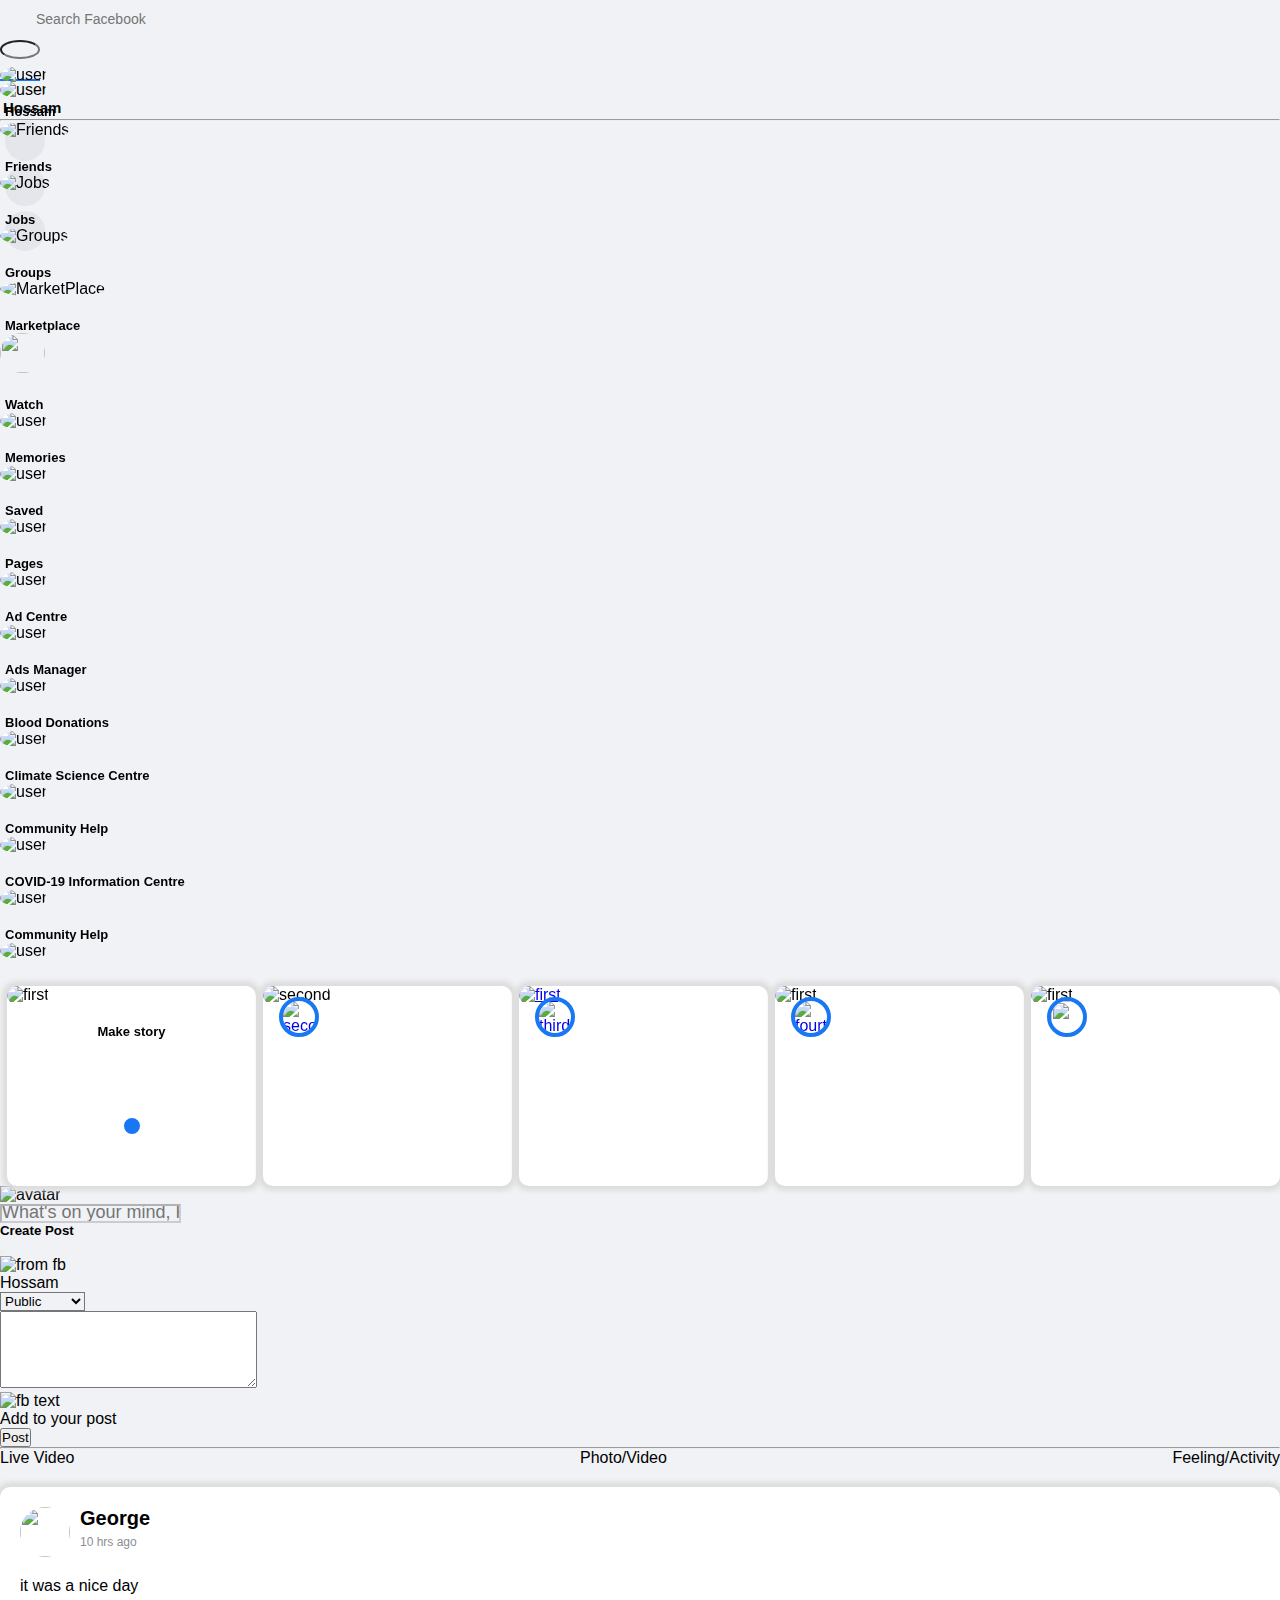
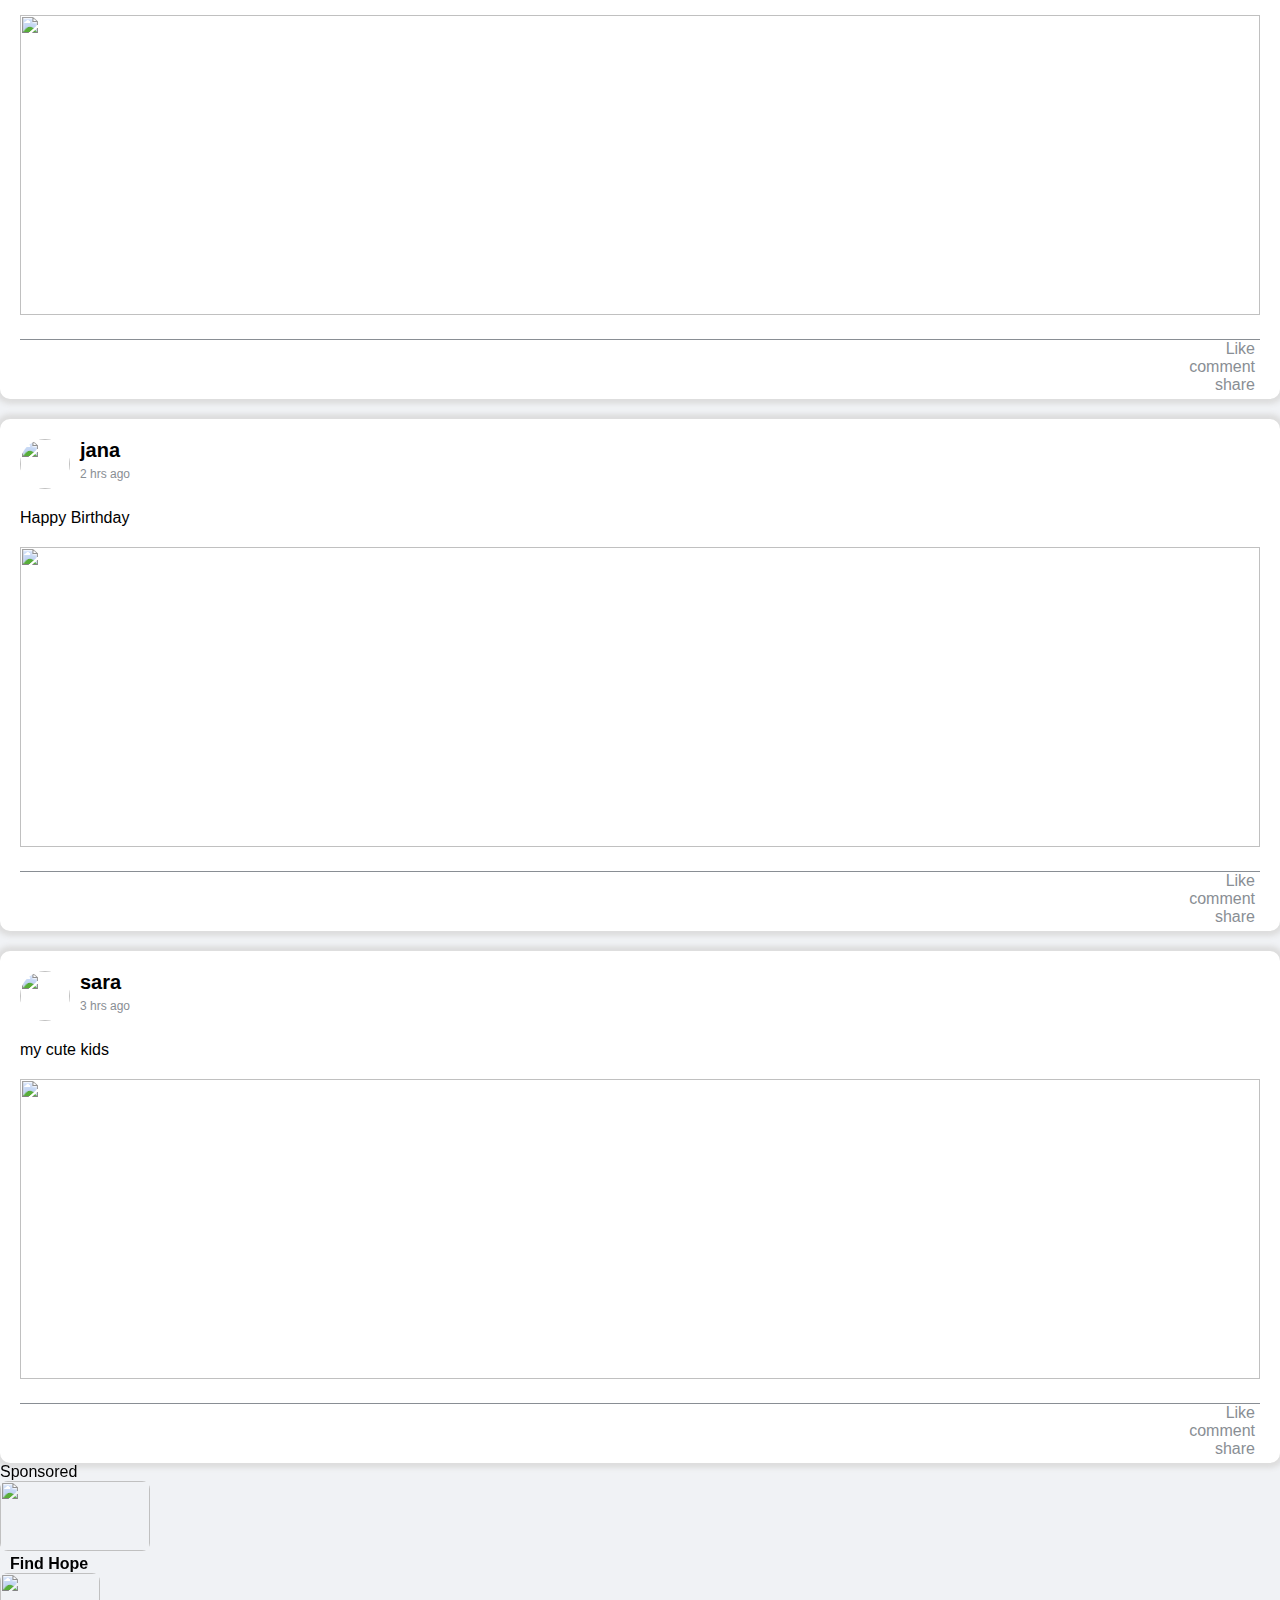
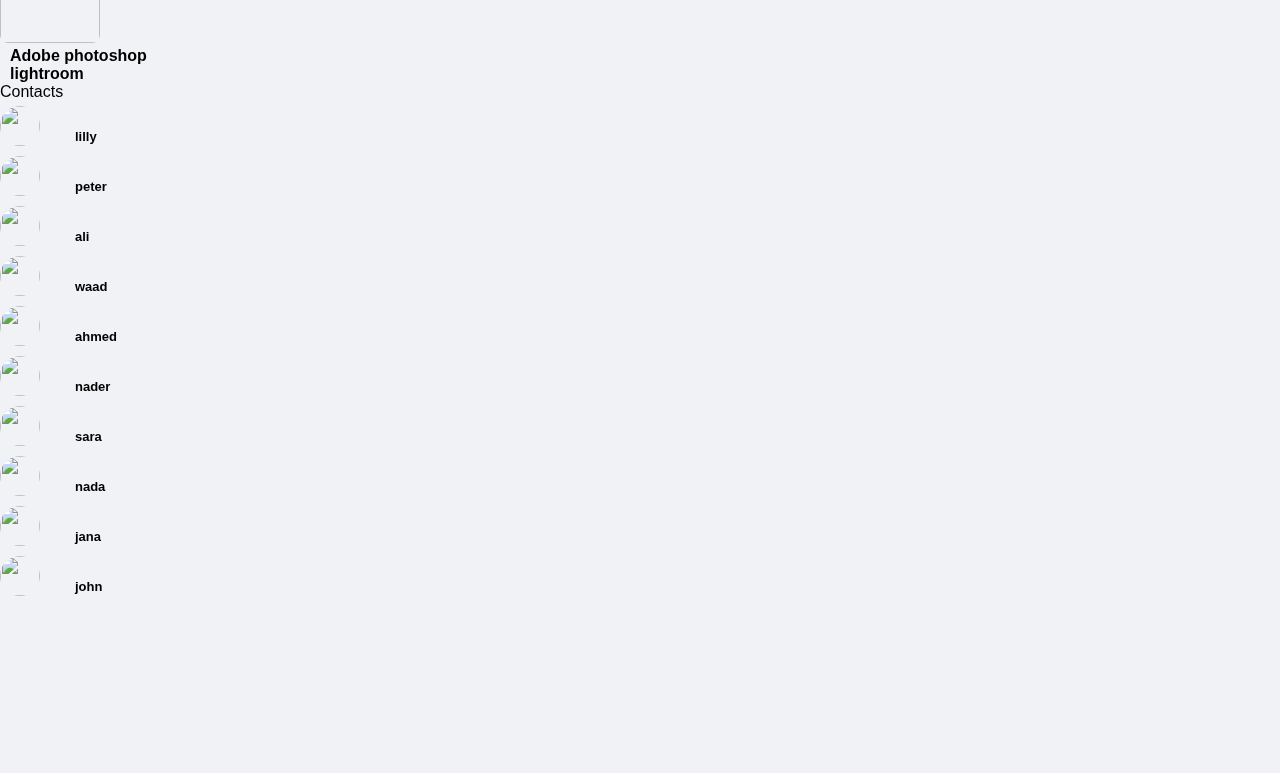
==== facebook.html @ 4c2fb55d "Add files via upload" ====
<!DOCTYPE html>
<html lang="en">
<head>
    <meta charset="UTF-8">
    <meta name="description" content = "This is Copy Of Facebook"/>
    <meta name="author" content="Hossam-Adel">
    <meta http-equiv="X-UA-Compatible" content="IE=edge">
    <meta name="viewport" content="width=device-width, initial-scale=1.0">
    <!-- Bootstrap Link -->
    <link href="https://cdn.jsdelivr.net/npm/bootstrap@5.1.3/dist/css/bootstrap.min.css" 
        rel="stylesheet" 
        integrity="sha384-1BmE4kWBq78iYhFldvKuhfTAU6auU8tT94WrHftjDbrCEXSU1oBoqyl2QvZ6jIW3" 
        crossorigin="anonymous">
        <!-- Animate Css Link -->
        <link
        rel="stylesheet"
        href="https://cdnjs.cloudflare.com/ajax/libs/animate.css/4.1.1/animate.min.css"/>
    <!-- Font Awesome Link -->
    <link rel="stylesheet" 
        href="https://cdnjs.cloudflare.com/ajax/libs/font-awesome/6.4.0/css/all.min.css" 
        integrity="sha512-iecdLmaskl7CVkqkXNQ/ZH/XLlvWZOJyj7Yy7tcenmpD1ypASozpmT/E0iPtmFIB46ZmdtAc9eNBvH0H/ZpiBw==" 
        crossorigin="anonymous" 
        referrerpolicy="no-referrer" />
    <!-- Link Css -->
    <link rel="stylesheet" href="style.css">
    <!-- Tittle With Icon -->
    <link rel="shortcut icon" href="images/facebook.png">
    <title>Facebook</title>
</head>
<body class="bg-gray">
    <!-- Navbar -->
    <nav class="d-flex justify-content-between align-items-center bg-white shadow sticky-top">
        <div class="container-fluid">
            <div class="row justify-content-between align-items-center">
                <!-- Nav Left -->
                <div class="col d-flex justify-content-start align-items-center nav-left">
                    <!-- Logo -->
                    <a href="./facebook.html">
                        <i style="font-size: 42px;" class="fab fa-facebook text-primary"></i>
                    </a>
                    <!-- Search For Desktop -->
                    <div class="search input-group ms-2 d-none d-lg-block position-relative">
                        <i class="fas fa-search text-muted position-absolute"></i>
                        <input class="bg-gray rounded-pill border-0 my-2" type="text" placeholder="Search Facebook">
                    </div>
                    <!-- Search For Mobile -->
                    <div class="search_m input-group ms-3 d-block d-lg-none position-relative">
                        <i style="left: 13px; top: 11px; cursor: pointer;" class="fas fa-search text-muted position-absolute"></i>
                        <input style="width: 40px; border-radius: 50%;" class="bg-gray rounded-pill border-0 px-4 py-2 pointer-event" type="text">
                    </div>
                </div>
                <!-- Nav Middle -->
                <div class="col d-none d-md-flex  nav-middle">
                    <a href="#" class="active">
                        <i class="fa fa-home text-primary "></i>
                    </a>
                    <a href="#" class="">
                        <i class="fas fa-tv"></i>
                    </a>
                    <a href="#" class="">
                        <i class="fas fa-store"></i>
                    </a>
                    <a href="#" class="">
                        <i class="fa fa-users"></i>
                    </a>
                    <a href="" class="">
                        <i class="fas fa-puzzle-piece"></i>
                    </a>
                </div>
                <!-- Nav Right -->
                <div class="col d-flex justify-content-end nav-right">
                    <div class="profile d-flex align-items-center">
                        <img src="images\Profile Photo.jpeg" class="Profile_img" alt="user">
                        <p class="fs-6 fw-bold my-5 mx-2 ">Hossam</p>
                    </div>
                    <div class="d-flex align-items-center">
                        <a href="#" class="text-dark text-center bg-gray rounded-circle">
                            <i class="fab fa-facebook-messenger fs-3 "></i>
                        </a>
                        <a href="#" class="text-dark text-center bg-gray rounded-circle">
                            <i class="fa fa-bell fs-3 "></i>
                        </a>
                        <a href="#" class="text-dark text-center bg-gray rounded-circle">
                            <i class="fas fa-caret-down fs-3 "></i>
                        </a>
                    </div>
                </div>
            </div>
        </div>
    </nav>
    <!-- End Navbar -->

    <!-- Section -->
    <section style="width: 100%;" class="fb_Content">
        <div class="container-fluid">
            <div class="row justify-content-between">
                <div class="col-lg-3 col-md-3 mt-2 d-none d-md-block justify-content-start side-left">
                    <ul class="mt-1">
                        <li>
                            <div class="profile d-flex align-items-center my-2">
                                <img style="width: 50px; height: 50px; border-radius: 50%;" src="images\Profile Photo.jpeg" class="Profile_img" alt="user">
                                <p class="fs-6 fw-bold my-2 mx-2 d-none d-md-block">Hossam</p>
                            </div>
                        </li>
                        <hr class="ms-0">
                        <li>
                            <div class="profile d-flex align-items-center mt-1">
                            <img src="images/-XF4FQcre_i.png" alt="Friends">
                            <p class="d-none d-md-block">Friends</p>
                            </div>
                        </li>
                        <li>
                            <div class="profile d-flex align-items-center mt-1">
                            <img src="images/EWFR9xI64Mg.png" alt="Jobs">
                            <p class="d-none d-md-block">Jobs</p>
                        </div>
                        </li>
                        <li>
                            <div class="profile d-flex align-items-center mt-1">
                            <img src="images/mk4dH3FK0jT.png" alt="Groups">
                            <p class="d-none d-md-block">Groups</p>
                        </div>
                        </li>
                        <li>
                            <div class="profile d-flex align-items-center mt-1">
                            <img src="images/9BDqQflVfXI.png" alt="MarketPlace">
                            <p class="d-none d-md-block">Marketplace</p>
                        </div>
                        </li>
                        <li>
                            <div class="profile d-flex align-items-center mt-1">
                            <img src="images/A1HlI2LVo58.png" alt="">
                            <p class="d-none d-md-block">Watch</p>
                            </div>
                        </li>
                        <li>
                            <div class="profile d-flex align-items-center mt-1">
                            <img src="images/AYj2837MmgX.png" alt="user">
                            <p class="d-none d-md-block">Memories</p>
                            </div>
                        </li>
                        <li>
                            <div class="profile d-flex align-items-center mt-1">
                            <img src="images/2uPlV4oORjU.png" alt="user">
                            <p class="d-none d-md-block">Saved</p>
                            </div>
                        </li>
                        <li>
                            <div class="profile d-flex align-items-center mt-1">
                            <img src="images/i7hepQ2OeZg.png" alt="user">
                            <p class="d-none d-md-block">Pages</p>
                            </div>
                        </li>
                        <li>
                            <div class="profile d-flex align-items-center mt-1">
                            <img src="images/_JPdPzLmp9j.png" alt="user">
                            <p class="d-none d-md-block">Ad Centre</p>
                            </div>
                        </li>
                        <li>
                            <div class="profile d-flex align-items-center mt-1">
                            <img src="images/qR88GIDM38e.png" alt="user">
                            <p class="d-none d-md-block">Ads Manager</p>
                            </div>
                        </li>
                        <li>
                            <div class="profile d-flex align-items-center mt-1">
                            <img src="images/K4SvMBrrneO.png" alt="user">
                            <p class="d-none d-md-block">Blood Donations</p>
                            </div>
                        </li>
                        <li>
                            <div class="profile d-flex align-items-center mt-1">
                            <img src="images/tKwWVioirmj.png" alt="user">
                            <p class="d-none d-md-block">Climate Science Centre</p>
                            </div>
                        </li>
                        <li>
                            <div class="profile d-flex align-items-center mt-1">
                            <img src="images/WreZVYrGEZH.png" alt="user">
                            <p class="d-none d-md-block">Community Help</p>
                            </div>
                        </li>
                        <li>
                            <div class="profile d-flex align-items-center mt-1">
                            <img src="images/tInzwsw2pVX.png" alt="user">
                            <p class="d-none d-md-block">COVID-19 Information Centre</p>
                            </div>
                        </li>
                        <li>
                            <div class="profile d-flex align-items-center mt-1">
                            <img src="images/WreZVYrGEZH.png" alt="user">
                            <p class="d-none d-md-block">Community Help</p>
                            </div>
                        </li>
                        <li>
                            <div class="profile d-flex align-items-center mt-1">
                            <img src="images/c.png" alt="user">
                            <p class="d-none d-md-block">Emotional Health</p>
                            </div>
                        </li>
                        <li>
                            <div class="profile d-flex align-items-center mt-1">
                            <img src="images/9-o1e6LN_TX.png" alt="user">
                            <p class="d-none d-md-block">Events</p>
                            </div>
                        </li>
                        <li>
                            <div class="profile d-flex align-items-center mt-1">
                            <img src="images/xH4w-lk44we.png" alt="user">
                            <p class="d-none d-md-block">Facebook Pay</p>
                            </div>
                        </li>
                    </ul>
                </div>

                <div class="col-lg-6 col-md-9 px-3 px-lg-5 middle">
                    <div class="story">
                            <div class="firstleft">
                                <img class="firstimg" src="images\Profile Photo.jpeg" alt="first">
                                <a href="#"><i class="fa-solid fa-plus icons"></i></a>
                                <p>Make story</p>
                            </div>
                            <div class="firstleft second2">
                                <a href="#"><img class="small" src="images/storypic.jpg" alt="second"></a>
                                <img class="firstimg second" src="images/story1.jpg" alt="second">
                                <p>Abdo Ahmed</p>
                            </div>
                            <div class="firstleft second2">
                                <a href="#"><img class="small" src="images/pexels-photo-8120091.jpeg" alt="third"> </a>
                                <a href="#"><img class="firstimg second" src="images/pexels-photo-4939461.jpeg" alt="first"> </a>
                                <p>Islam Ayman</p>
                            </div>
                            <div class="firstleft second2">
                                <a href="#"><img class="small" src="images/tInzwsw2pVX.png" alt="fourth"> </a>
                                <img class="firstimg second" src="images/pexels-photo-8120091.jpeg" alt="first">
                                <p>Abdulrahman</p>
                            </div>
                            <div class="firstleft second2">
                                <a href="#"><img class="small" src="images/pexels-photo.jpg" alt=""> </a>
                                <img class="firstimg second" src="images/pexels-photo-4691417.jpeg" alt="first">
                                <p>Beatiful Flower</p>
                            </div>
                    </div>
                    <!-- Story End  -->
                    <!-- Post -->
                    <div class="post">
                    <!-- Write A post -->
                    <div class="mind">
                        <div class="bg-white p-3 mt-3 border shadow">
                            <!-- avatar -->
                            <div class="d-flex" type="button">
                                <div class="p-1">
                                <img
                                    src="images\Profile Photo.jpeg" alt="avatar" class="rounded-circle me-2" style="width: 38px; height: 38px; object-fit: cover"
                                />
                                </div>
                                <input type="text" class="form-control rounded-pill border-0 bg-gray pointer" disabled placeholder="What's on your mind, Hossam?" data-bs-toggle="modal" data-bs-target="#createModal"/>
                            </div>
                            <!-- create modal -->
                            <div class="modal fade mt-3" id="createModal" tabindex="-1" aria-labelledby="createModalLabel" aria-hidden="true" data-bs-backdrop="false">
                                <div class="modal-dialog modal-dialog-centered">
                                <div class="modal-content">
                                    <!-- head -->
                                    <div class="modal-header align-items-center ">
                                    <h5 class="text-dark text-center w-100 m-0" id="exampleModalLabel">
                                        Create Post
                                    </h5>
                                    <button type="button" class="btn-close" data-bs-dismiss="modal" aria-label="Close"></button>
                                    </div>
                                    <!-- body -->
                                    <div class="modal-body">
                                    <div class="my-1 p-1">
                                        <div class="d-flex flex-column">
                                        <!-- name -->
                                        <div class="d-flex align-items-center">
                                            <div class="p-2">
                                            <img
                                                src="images\Profile Photo.jpeg"
                                                alt="from fb" class="rounded-circle" style="width: 38px;height: 38px;object-fit: cover;"
                                            />
                                            </div>
                                            <div>
                                            <p class="m-0 fw-bold">Hossam</p>
                                            <select class="form-select border-0 bg-gray w-75 fs-7" aria-label="Default select example">
                                                <option selected value="1">Public</option>
                                                <option value="2">Pin To Top</option>
                                                <option value="3">Hide</option>
                                            </select>
                                            </div>
                                        </div>
                                        <!-- text -->
                                        <div class="mt-3">
                                            <textarea cols="30" rows="5" class="form-control border-0"></textarea>
                                        </div>
                                        <!-- emoji  -->
                                        <div class="d-flex justify-content-between align-items-center mt-2">
                                            <img src="https://www.facebook.com/images/composer/SATP_Aa_square-2x.png" class="pointer" alt="fb text" style="width: 30px;height: 30px;object-fit: cover; " />
                                            <i class="far fa-laugh-wink fs-5 text-muted pointer" ></i>
                                        </div>
                                        <!-- options -->
                                        <div class=" d-flex justify-content-between border border-1 border-light rounded p-3 mt-3 ">
                                            <p class="m-0">Add to your post</p>
                                            <div>
                                            <i class=" fas fa-images fs-5 text-success pointer mx-1 " ></i>
                                            <i class=" fas fa-user-check fs-5 text-primary pointer mx-1 " ></i>
                                            <i class=" far fa-smile fs-5 text-warning pointer mx-1 " ></i>
                                            <i class=" fas fa-map-marker-alt fs-5 text-info pointer mx-1 " ></i>
                                            <i class=" fas fa-microphone fs-5 text-danger pointer mx-1 " ></i>
                                            <i class=" fas fa-ellipsis-h fs-5 text-muted pointer mx-1 " ></i>
                                            </div>
                                        </div>
                                        </div>
                                    </div>
                                    <!-- end -->
                                    </div>
                                    <!-- footer -->
                                    <div class="modal-footer">
                                    <button type="button" class="btn btn-primary w-100">Post</button>
                                    </div>
                                </div>
                                </div>
                            </div>
                            <hr />
                            <!-- actions -->
                            <div class="mt-3 actions">
                                <!-- a 1 -->
                                <div class="rounded d-flex align-items-center " type="button">
                                <i class="fas fa-video me-2 text-danger"></i>
                                <p class="m-0 text-muted">Live Video</p>
                                </div>
                                <!-- a 2 -->
                                <div class="rounded d-flex align-items-center "type="button">
                                <i class="fas fa-photo-video me-2 text-success"></i>
                                <p class="m-0 text-muted">Photo/Video</p>
                                </div>
                                <!-- a 3 -->
                                <div class="rounded d-flex align-items-center "type="button">
                                <i class="fas fa-smile me-2 text-warning"></i>
                                <p class="m-0 text-muted">Feeling/Activity</p>
                                </div>
                            </div>
                            </div>
                    </div>
                    <!-- Post in Timeline -->
                    <div class="feeds">
                        <div class="Fpost">
                            <div class="postDetails">
                                <div class="postDetail">
                                    <img src="images/pexels-photo-846741.jpeg" alt="">
                                    <div>
                                        <h3>George</h3>
                                        <p>10 hrs ago</p>
                                    </div>
                                </div>
                                <i class="fas fa-ellipsis-h"></i>
                            </div>
                            <div class="thepost">
                                <p>it was a nice day</p>
                                <img width="100px" src="images/pexels-yaroslava-borz-10013081.jpg" alt="">
                            </div>
                            <div class="reacts d-flex justify-content-between align-items-center px-2 pt-3">
                                <div>
                                    <i class="far fa-thumbs-up"></i>
                                    <p>Like</p>
                                </div>
                                <div>
                                    <i class="far fa-comment"></i>
                                    <p>comment</p>
                                </div>
                                <div>
                                    <i class="fas fa-share"></i>
            
            
                                    <p>share</p>
                                </div>
            
                            </div>
            
            
                        </div>
                        <div class="Fpost">
                            <div class="postDetails">
                                <div class="postDetail">
                                    <img src="images/pexels-photo-1024311.jpeg" alt="">
                                    <div>
                                        <h3>jana </h3>
                                        <p>2 hrs ago</p>
                                    </div>
                                </div>
                                <i class="fas fa-ellipsis-h"></i>
                            </div>
                            <div class="thepost">
                                <p>Happy Birthday</p>
                                <img width="100px" src="images/pexels-photo-8910400.jpeg" alt="">
                            </div>
                            <div class="reacts reacts d-flex justify-content-between align-items-center px-2 pt-3">
                                <div>
                                    <i class="far fa-thumbs-up"></i>
                                    <p>Like</p>
                                </div>
                                <div>
                                    <i class="far fa-comment"></i>
                                    <p>comment</p>
                                </div>
                                <div>
                                    <i class="fas fa-share"></i>
                                    <p>share</p>
                                </div>
                            </div>
                        </div>
                        <div class="Fpost">
                            <div class="postDetails">
                                <div class="postDetail">
                                    <img src="images/pexels-photo-774909.jpeg" alt="">
                                    <div>
                                        <h3>sara </h3>
                                        <p>3 hrs ago</p>
                                    </div>
                                </div>
                                <i class="fas fa-ellipsis-h"></i>
                            </div>
                            <div class="thepost">
                                <p>my cute kids</p>
                                <img width="100px" src="images/child-childrens-baby-children-s.jpg" alt="">
                            </div>
                            <div class="reacts reacts d-flex justify-content-between align-items-center px-2 pt-3">
                                <div>
                                    <i class="far fa-thumbs-up"></i>
                                    <p>Like</p>
                                </div>
                                <div>
                                    <i class="far fa-comment"></i>
                                    <p>comment</p>
                                </div>
                                <div>
                                    <i class="fas fa-share"></i>
                                    <p>share</p>
                                </div>
                            </div>
            
            
                        </div>
                    </div>
                    <!-- End Posts -->
                    </div>
                </div>

                <div class="col-lg-3 col-md-0 mt-2 d-none d-lg-flex flex-column  align-items-start right-side">
                    <div class="sponsored">
                        <p  class="fs-4 text-muted">Sponsored</p>
                        <div class="d-flex justify-content-around align-items-center my-3">
                            <img style="width: 150px;" src="images/251050403_6248445298689_4362938409879778268_n.jpg" alt="">
                            <h3>Find Hope</h3>
                        </div>
                        <div class="d-flex justify-content-around align-items-center my-3">
                            <img style="width: 100px;" src="images/236592212_23848122439070201_4651578862776998849_n.jpg" alt="">
                            <h3>Adobe photoshop <br>lightroom</h3>
                        </div>
                    </div>
                    <div class="contacts ">
                        <div class="contact_icons d-flex justify-content-between">
                            <p class="fs-6 text-muted me-5">Contacts</p>
                            <div class="">
                                <i class="fas fa-video mx-1 text-muted"></i>
                                <i class="fas fa-search mx-1 text-muted"></i>
                                <i class="fas fa-ellipsis-h mx-1 text-muted"></i>
                            </div>
                        </div>
                        <div class="chat_list">
                            <ul class="d-flex flex-column align-items-start mt-1">
                                <li>
                                    <img src="images/pexels-photo-4939461.jpeg" alt="">
                                    <p>lilly </p>
                                </li>
                                <li>
                                    <img src="images/pexels-photo-1043474.jpeg" alt="">
                                    <p>peter</p>
                                </li>
                                <li>
                                    <img src="images/pexels-photo-156934.jpeg" alt="">
                                    <p>ali</p>
                                </li>
                                <li>
                                    <img src="images/pexels-photo-4691417.jpeg" alt="">
                                    <p>waad</p>
                                </li>
                                <li>
                                    <img src="images/pexels-photo.jpg" alt="">
                                    <p>ahmed</p>
                                </li>
                                <li>
                                    <img src="images/pexels-photo-1300402.jpeg" alt="">
                                    <p>nader</p>
                                </li>
                                <li>
                                    <img src="images/pexels-photo-774909.jpeg" alt="">
                                    <p>sara</p>
                                </li>
                                <li>
                                    <img src="images/pexels-photo-1239291.jpeg" alt="">
                                    <p>nada</p>
                                </li>
                                <li>
                                    <img src="images/pexels-photo-1024311.jpeg" alt="">
                                    <p>jana</p>
                                </li>
                                <li>
                                    <img src="images/pexels-photo-1681010.jpeg" alt="">
                                    <p>john</p>
                                </li>
                            </ul>
                        </div>

                    </div>
                </div>
            </div>
        </div>
    </section>




    

<!-- Bootstrap Links JS -->
    <script src="https://cdn.jsdelivr.net/npm/@popperjs/core@2.10.2/dist/umd/popper.min.js" integrity="sha384-7+zCNj/IqJ95wo16oMtfsKbZ9ccEh31eOz1HGyDuCQ6wgnyJNSYdrPa03rtR1zdB" crossorigin="anonymous"></script>
    <script src="https://cdn.jsdelivr.net/npm/bootstrap@5.1.3/dist/js/bootstrap.min.js" integrity="sha384-QJHtvGhmr9XOIpI6YVutG+2QOK9T+ZnN4kzFN1RtK3zEFEIsxhlmWl5/YESvpZ13" crossorigin="anonymous"></script>
    <!-- Main JS Link -->
    <script src="main.js"></script>
</body>
</html>
---- style.css ----
*{
    margin: 0;
    padding: 0;
    font-family: sans-serif;
    box-sizing: border-box;
    transform: matrix();
    transition: all 0.2s ease-in;
}
/* Form Page */
section{
    width: 100%;
    margin: 10px auto;
}
.bg-gray{
    background-color: #F0F2F5;
}
.fs-0{
    font-size: 60px;
}
.fs-8{
    font-size: 24px;
    font-weight: 500;
}
.fs-6 p{
    font-size: 12px;
}
a.forget:hover{
    cursor: pointer;
    text-decoration: underline;
}
input::placeholder{
    font-size: 18px;
}
.signupbutton{
    font-size: 18px;
    font-weight: 600;
    background: #36A420;
}
#registerModal{
    transform: scale();
    transition: all 0.2s ease-in-out;
}
.formdata input{
    background-color: #F5F6F7; 
}

@media screen and (min-width: 992px){
    footer{
        position:relative;
        bottom: 0;
        width: 100%;
    }
}
/* Facebook Page */
nav {
    height:56px;
    z-index: 5;
}
nav .search input{
    border: none;
    padding:7px 18px 9px 36px;
    color: #606770;
    font-size: 14px;
    height: 40px;
}
nav .search input:focus{
    outline: none;
}
nav .search input::placeholder{
    font-size: 14px;
}
nav .search i{
    z-index: 1;
    top: 34%;
    left: 3%;
}
nav .nav-middle {
    display: flex;
    align-items: flex-end;
}
.nav-middle a {
    text-decoration: none;
    color: #65676b;
    font-size: 25px;
    padding:10px 20px;
    border-radius: 8px;
}
.nav-middle a:hover{
    color: #1877F2;
    background-color: rgba(0, 0, 0,0.05);
}
nav .nav-middle .active{
    border-radius: 0px;
    border-bottom: 2px solid #1877f2;
}
nav .nav-middle .active:hover {
    background-color: white;
}

.profile img{
    width: 45px;
    height: 40px;
    border-radius: 50%;
}
.nav-right .profile p{
    color:#050505 ; 
    font-size: 15px;
    font-weight: 600;
    margin-left: 3px;
}

.nav-right a{
    color: #050505;
    background-color: #e4e6eb;
    text-decoration: none;
    font-size: 18px;
    margin: 5px;
    display: flex;
    justify-content: center;
    align-items: center;
    width: 40px;
    height: 40px;
    border-radius: 50%;
}
.nav-right a:hover{
    background-color: #cacaca;
}

@media (max-width:480px) {
.nav-right img{
    width: 35px;
    height: 35px;
    margin-right: 5px;
}
.nav-right p{
display: none;
}
.nav-right a{
    margin: 4px;
    width: 30px;
    height: 30px;
    border-radius: 50%;
}
}

@media screen and (min-width:768px) and (max-width:992px) {
.nav-middle a {
    text-decoration: none;
    color: #65676b;
    font-size: 25px;
    padding:10px 18px;
    border-radius: 8px;
}
.nav-right img{
    width: 40px;
    height: 40px;
    margin-right: 0;
}
.nav-right p{
margin: 0;
}
.nav-right a{
    margin: 3px;
    padding: 20px;
    width: 30px;
    height: 30px;
    border-radius: 50%;
}
}
/* End Navbar */

/* Section + Sides */
.side-left{
    position: sticky;
    top: 56px;
    height: 100vh;
    overflow: hidden;
}
.side-left:hover {
    overflow-y: scroll;
    scroll-behavior: smooth;
}
::-webkit-scrollbar{
    background: #ebe9e5 !important;
    width: 10px;
}
::-webkit-scrollbar-thumb{
    background: #bcc0c4 !important;
    width: 5px;
    border-radius:5%;
}
section  ul li{
    list-style-type: none;
}
section ul li img{
    width: 40px;
    height: 40px;
}
section ul li p{
    font-size: 13px;
    font-weight: bold;
    margin-top: 20px;
    margin-left: 5px;
}
.right-side{
    height: 100vh;
    overflow: hidden;
    position: sticky;
    top: 56px;
}
.right-side:hover {
    overflow-y: scroll;
}
.sponsored img{
    border-radius: 8px;
    width: 120px;
    height: 70px;
}
.sponsored h3{
    margin-left: 10px;
    font-size: 16px;
    font-weight: 600;
}
.right-side .contacts ul li {
    display: flex;
    align-items: center;
}
.right-side .contacts ul li img{
    border-radius: 50%;
    margin: 5px 30px 5px 0;
}
/* Story Css */
.story{
    display: flex;
    margin-top: 20px;
}
.firstleft{
    width: 100%;
    height: 200px;
    background-color: white;
    overflow:hidden;
    margin-left: 7px;
    border-radius: 10px;
    box-shadow: 0 0 5px 5px #ddd;
    position:relative;
}
.firstleft .icons{
    font-size: 20px;
    color:white;
    position: absolute;
    top: 70%;
    left: 50%;
    transform: translate(-50%, -50%);
    background-color: #1877F2;
    padding:8px;
    border-radius: 50%;
    object-fit: cover;
    border:solid 4px  white;
}
.firstleft p{
    font-weight: bold;
    text-align: center;
    margin-top: 20px;
    font-size: 13px;
    color:black;
}
.firstleft .firstimg{
    width:100%;
    height:140px;
    border-radius: 10px;
    position: relative;
}
.second2 {
    position:relative;
}
.second2 .small{
    position:absolute;
    top: 11px;
    left: 16px;
    width:40px;
    height:40px;
    border-radius: 50%;
    z-index: 2;
    border: solid 4px #1877F2;
}
.second2 .second{
    transition:all ease 2.5s;
    height: 100%;
}
.second2 .second:hover{
    transform: scale(1.1);
}
.second2 p
{
    color:white;
    position: absolute;
    bottom:10px;
    left:8px;
} 

/*********posts*********/
.mind div{
    border-radius: 10px;
}
.mind .actions {
    display: flex;
    justify-content: space-between;
    align-items: center;
}
@media  (max-width:430px) {
    .mind .actions {
        display: flex;
        flex-direction: column;
        align-items: center;
    }
    .mind input::placeholder{
        font-size: 12px;
    }
}
.Fpost{
    background-color: white;
    padding:20px 20px 5px;
    border-radius: 10px;
    box-shadow: 0 0 5px 5px #ddd;
    margin-top: 20px;
}
.postDetails{
    display: flex;
    justify-content: space-between;
    align-items: center;
}
.postDetail img{
    width: 50px;
    height: 50px;
    object-fit: cover;
    border-radius: 50%;
    margin-right: 10px;
}
.postDetail{
    display: flex;
    justify-content: space-between;
}
.postDetail  p{
    color: #898e94;
    font-size: 12px;
    margin-top: 5px;
}
.postDetail div h3{
    font-size: 20px;
    font-weight:600 ;
}
.thepost p{
    margin: 20px 0px;
}
.thepost img{
    width: 100%;
    height: 300px;
    object-fit: cover;
}
.reacts{
    border-top: 1px solid #898e94;
    margin: 20px 0 0 0;
    color: #898e94;
}
.reacts i{
    color: #898e94;
    margin-right: 5px;
}
.reacts div{
    display: flex;
    justify-content: space-between;
    margin: 0 5px;
}
.reacts div i{
    margin-top: 3px;
    margin-right: 8px;
}
/**********end middle**********/
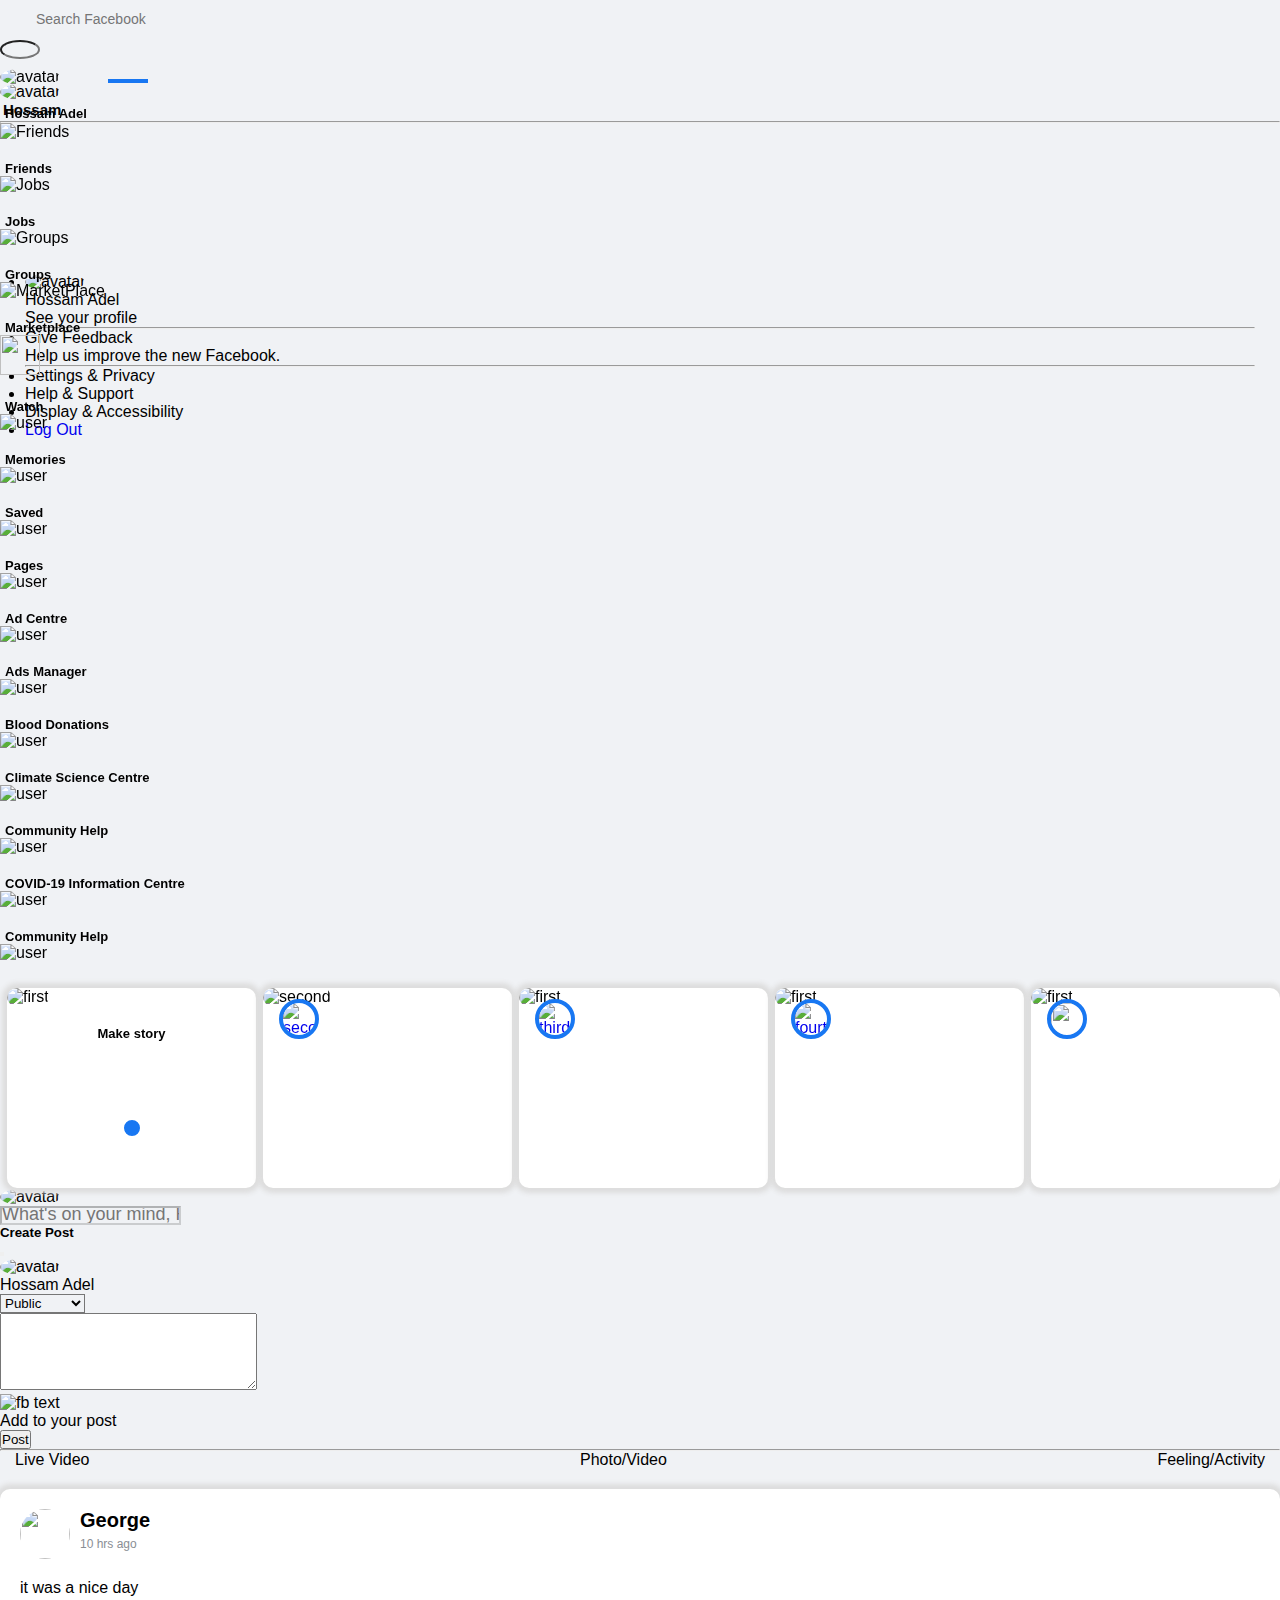
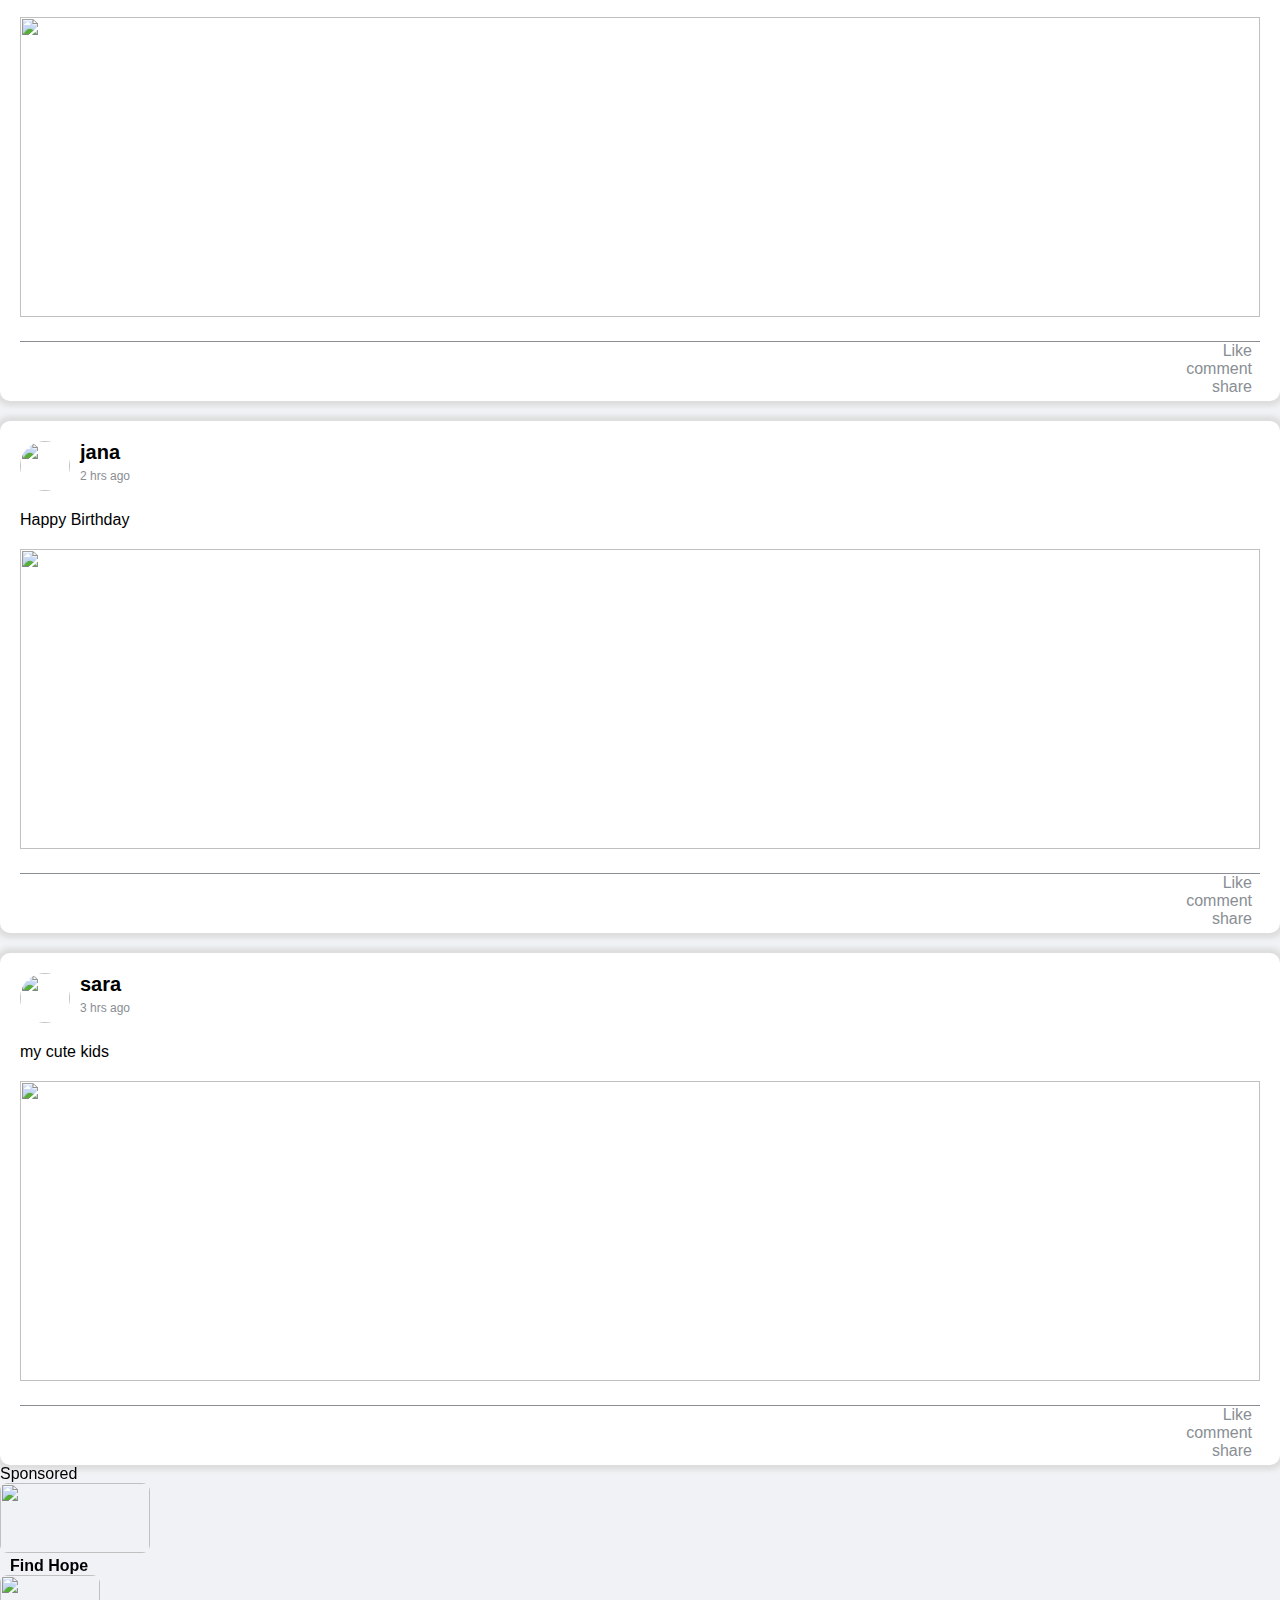
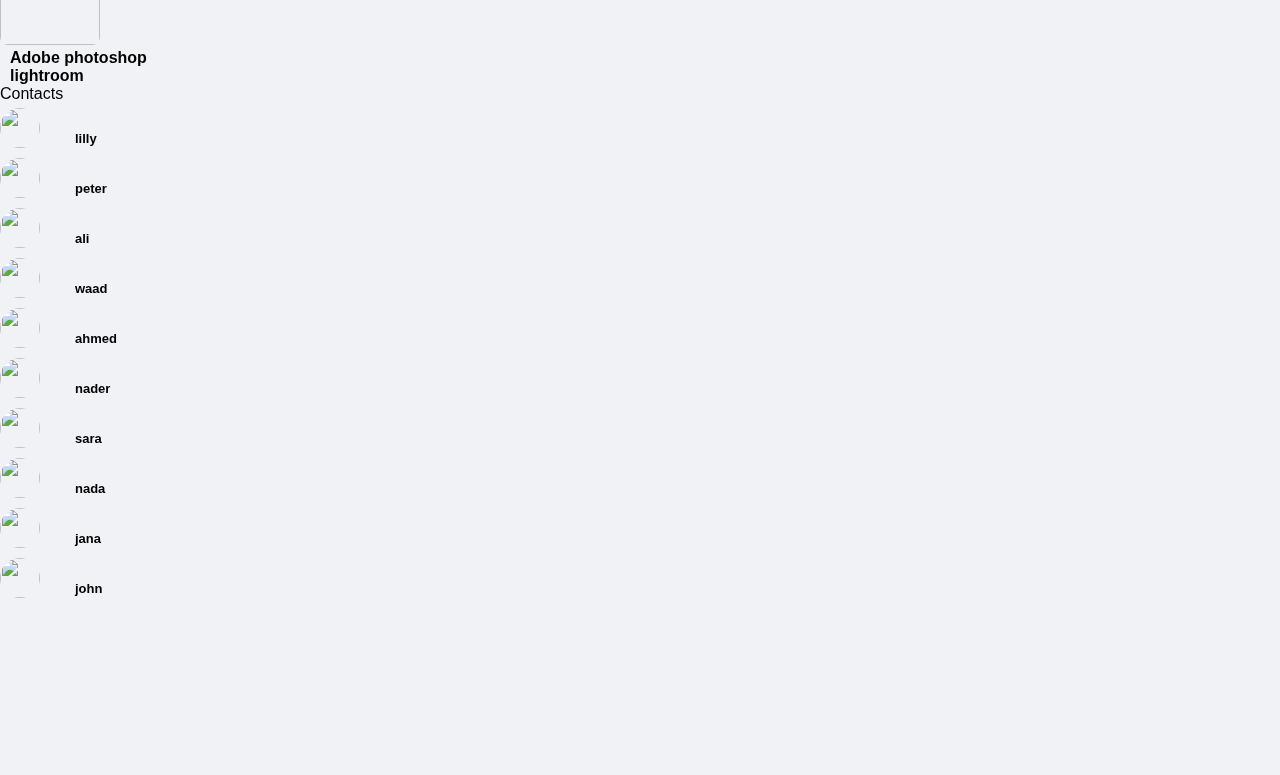
==== commit 25e9e613: "Add files via upload" ====
--- a/facebook.html
+++ b/facebook.html
@@ -50,7 +50,7 @@
                     </div>
                 </div>
                 <!-- Nav Middle -->
-                <div class="col d-none d-md-flex  nav-middle">
+                <div class="col d-none d-md-flex nav-middle">
                     <a href="#" class="active">
                         <i class="fa fa-home text-primary "></i>
                     </a>
@@ -68,22 +68,70 @@
                     </a>
                 </div>
                 <!-- Nav Right -->
-                <div class="col d-flex justify-content-end nav-right">
+                <div class="col d-flex justify-content-end align-items-center nav-right">
                     <div class="profile d-flex align-items-center">
-                        <img src="images\Profile Photo.jpeg" class="Profile_img" alt="user">
+                        <img
+                        src="images\Profile Photo.jpeg" alt="avatar" class="rounded-circle me-2 profile_img"
+                        />
                         <p class="fs-6 fw-bold my-5 mx-2 ">Hossam</p>
                     </div>
-                    <div class="d-flex align-items-center">
-                        <a href="#" class="text-dark text-center bg-gray rounded-circle">
-                            <i class="fab fa-facebook-messenger fs-3 "></i>
-                        </a>
-                        <a href="#" class="text-dark text-center bg-gray rounded-circle">
-                            <i class="fa fa-bell fs-3 "></i>
-                        </a>
-                        <a href="#" class="text-dark text-center bg-gray rounded-circle">
-                            <i class="fas fa-caret-down fs-3 "></i>
-                        </a>
-                    </div>
+                    <div class="d-flex justify-content-center align-items-center bg-gray rounded-circle p-1 mx-1 menuicon">
+                        <i class="fab fa-facebook-messenger fs-3 "></i>
+                    </div>
+                    <div class="d-flex justify-content-center align-items-center bg-gray rounded-circle p-1 mx-1 menuicon">
+                        <i class="fa fa-bell fs-3 "></i>
+                    </div>
+                    <div class="d-flex justify-content-center align-items-center bg-gray rounded-circle p-1 mx-1 menuicon" 
+                    id="dropdownMenu" type="button" data-bs-toggle="dropdown" aria-expanded="false">
+                        <i class="fas fa-caret-down  "></i>
+                    </div>
+                    <!-- Dropdown menu -->
+                    <ul class="dropdown-menu mt-3 rounded-3 border-0 shadow" aria-labelledby="dropdownMenu">
+                        <li class="dropdown-item p-2 rounded d-flex" type="button">
+                            <img
+                            src="images\Profile Photo.jpeg" alt="avatar" class="rounded-circle me-2 profile_img"
+                            />
+                            <div>
+                                <p class="m-0">Hossam Adel</p>
+                                <p class="m-0 text-muted">See your profile</p>
+                            </div>
+                        </li><hr>
+                        <li class="dropdown-item p-1 p-md-2 rounded d-flex align-items-center" type="button" >
+                            <i class="fas fa-exclamation-circle bg-gray p-2 p-md-3 rounded-circle"></i>
+                            <div class="ms-3">
+                                <p class="m-0">Give Feedback</p>
+                                <p class="m-0 text-muted fs-7 feed2">Help us improve the new Facebook.</p>
+                            </div>
+                        </li><hr />
+                        <li class="dropdown-item p-1 p-md-2 rounded d-flex align-items-center" type="button" >
+                            <i class="fas fa-cog bg-gray p-2 p-md-3 rounded-circle"></i>
+                            <div class="ms-3">
+                                <p class="m-0">Settings & Privacy</p>
+                            </div>
+                        </li>
+                        <li class="dropdown-item p-1 p-md-2 rounded d-flex align-items-center" type="button" >
+                            <i class="fas fa-question-circle bg-gray p-2 p-md-3 rounded-circle"></i>
+                            <div class="ms-3">
+                                <p class="m-0">Help & Support</p>
+                            </div>
+                        </li>
+                        <li class="dropdown-item p-1 p-md-2 rounded d-flex align-items-center" type="button" >
+                            <i class="fas fa-moon bg-gray p-2 p-md-3 rounded-circle"></i>
+                            <div class="ms-3">
+                                <p class="m-0">Display & Accessibility</p>
+                            </div>
+                        </li>
+                        <li class="dropdown-item p-1 p-md-2 rounded" type="button" >
+                            <a href="/index.html" class="d-flex align-items-center text-decoration-none text-dark">
+                                <i class="fa-solid fa-right-from-bracket bg-gray p-2 p-md-3 rounded-circle"></i>
+                                <div class="ms-3">
+                                    <p class="m-0">Log Out</p>
+                                </div>
+                            </a>
+                        </li>
+                    </ul>
+                    
+                    <!-- dd -->
                 </div>
             </div>
         </div>
@@ -98,8 +146,10 @@
                     <ul class="mt-1">
                         <li>
                             <div class="profile d-flex align-items-center my-2">
-                                <img style="width: 50px; height: 50px; border-radius: 50%;" src="images\Profile Photo.jpeg" class="Profile_img" alt="user">
-                                <p class="fs-6 fw-bold my-2 mx-2 d-none d-md-block">Hossam</p>
+                                <img
+                                    src="images\Profile Photo.jpeg" alt="avatar" class="rounded-circle me-2 profile_img"
+                                />
+                                <p class="fs-6 fw-bold my-2 mx-2 d-none d-md-block">Hossam Adel</p>
                             </div>
                         </li>
                         <hr class="ms-0">
@@ -214,7 +264,7 @@
                     </ul>
                 </div>
 
-                <div class="col-lg-6 col-md-9 px-3 px-lg-5 middle">
+                <div class="col-lg-6 col-md-9 px-3 px-xl-5 middle">
                     <div class="story">
                             <div class="firstleft">
                                 <img class="firstimg" src="images\Profile Photo.jpeg" alt="first">
@@ -228,7 +278,7 @@
                             </div>
                             <div class="firstleft second2">
                                 <a href="#"><img class="small" src="images/pexels-photo-8120091.jpeg" alt="third"> </a>
-                                <a href="#"><img class="firstimg second" src="images/pexels-photo-4939461.jpeg" alt="first"> </a>
+                                <img class="firstimg second" src="images/pexels-photo-4939461.jpeg" alt="first">
                                 <p>Islam Ayman</p>
                             </div>
                             <div class="firstleft second2">
@@ -243,8 +293,6 @@
                             </div>
                     </div>
                     <!-- Story End  -->
-                    <!-- Post -->
-                    <div class="post">
                     <!-- Write A post -->
                     <div class="mind">
                         <div class="bg-white p-3 mt-3 border shadow">
@@ -252,7 +300,7 @@
                             <div class="d-flex" type="button">
                                 <div class="p-1">
                                 <img
-                                    src="images\Profile Photo.jpeg" alt="avatar" class="rounded-circle me-2" style="width: 38px; height: 38px; object-fit: cover"
+                                    src="images\Profile Photo.jpeg" alt="avatar" class="rounded-circle me-2 profile_img"
                                 />
                                 </div>
                                 <input type="text" class="form-control rounded-pill border-0 bg-gray pointer" disabled placeholder="What's on your mind, Hossam?" data-bs-toggle="modal" data-bs-target="#createModal"/>
@@ -275,13 +323,12 @@
                                         <!-- name -->
                                         <div class="d-flex align-items-center">
                                             <div class="p-2">
-                                            <img
-                                                src="images\Profile Photo.jpeg"
-                                                alt="from fb" class="rounded-circle" style="width: 38px;height: 38px;object-fit: cover;"
+                                                <img
+                                                src="images\Profile Photo.jpeg" alt="avatar" class="rounded-circle me-2 profile_img"
                                             />
                                             </div>
                                             <div>
-                                            <p class="m-0 fw-bold">Hossam</p>
+                                            <p class="m-0 mb-1 fw-bold">Hossam Adel</p>
                                             <select class="form-select border-0 bg-gray w-75 fs-7" aria-label="Default select example">
                                                 <option selected value="1">Public</option>
                                                 <option value="2">Pin To Top</option>
@@ -323,7 +370,7 @@
                             </div>
                             <hr />
                             <!-- actions -->
-                            <div class="mt-3 actions">
+                            <div class="mt-3 actions my-3">
                                 <!-- a 1 -->
                                 <div class="rounded d-flex align-items-center " type="button">
                                 <i class="fas fa-video me-2 text-danger"></i>
@@ -342,6 +389,8 @@
                             </div>
                             </div>
                     </div>
+                    <!-- Post -->
+                    <div class="post">
                     <!-- Post in Timeline -->
                     <div class="feeds">
                         <div class="Fpost">
@@ -443,6 +492,8 @@
                         </div>
                     </div>
                     <!-- End Posts -->
+                    
+
                     </div>
                 </div>
 
@@ -518,11 +569,6 @@
         </div>
     </section>
 
-
-
-
-    
-
 <!-- Bootstrap Links JS -->
     <script src="https://cdn.jsdelivr.net/npm/@popperjs/core@2.10.2/dist/umd/popper.min.js" integrity="sha384-7+zCNj/IqJ95wo16oMtfsKbZ9ccEh31eOz1HGyDuCQ6wgnyJNSYdrPa03rtR1zdB" crossorigin="anonymous"></script>
     <script src="https://cdn.jsdelivr.net/npm/bootstrap@5.1.3/dist/js/bootstrap.min.js" integrity="sha384-QJHtvGhmr9XOIpI6YVutG+2QOK9T+ZnN4kzFN1RtK3zEFEIsxhlmWl5/YESvpZ13" crossorigin="anonymous"></script>
--- a/style.css
+++ b/style.css
@@ -53,7 +53,7 @@
 }
 /* Facebook Page */
 nav {
-    height:56px;
+    height:58px;
     z-index: 5;
 }
 nav .search input{
@@ -76,6 +76,7 @@
 }
 nav .nav-middle {
     display: flex;
+    justify-content: space-around;
     align-items: flex-end;
 }
 .nav-middle a {
@@ -91,16 +92,16 @@
 }
 nav .nav-middle .active{
     border-radius: 0px;
-    border-bottom: 2px solid #1877f2;
+    border-bottom: 4px solid #1877f2;
 }
 nav .nav-middle .active:hover {
     background-color: white;
 }
-
-.profile img{
-    width: 45px;
-    height: 40px;
-    border-radius: 50%;
+.profile_img{
+    width: 48px;
+    height: 48px;
+    border-radius: 50%;
+    object-fit: fill;
 }
 .nav-right .profile p{
     color:#050505 ; 
@@ -108,47 +109,60 @@
     font-weight: 600;
     margin-left: 3px;
 }
-
+.menuicon{
+    width: 45px;
+    height: 45px;
+    margin: 0 1px;
+}
 .nav-right a{
-    color: #050505;
-    background-color: #e4e6eb;
     text-decoration: none;
-    font-size: 18px;
-    margin: 5px;
-    display: flex;
-    justify-content: center;
-    align-items: center;
-    width: 40px;
-    height: 40px;
-    border-radius: 50%;
-}
-.nav-right a:hover{
-    background-color: #cacaca;
+}
+.dropdown-menu {
+    height: auto;
+    padding: 20px 25px;
+}
+.dropdown-menu i {
+    font-size: 22px;
 }
 
 @media (max-width:480px) {
-.nav-right img{
+.profile_img{
+    width: 30px;
+    height: 30px;
+    border-radius: 50%;
+    object-fit: fill;
+}
+.nav-right .profile p{
+display: none;
+}
+.menuicon{
     width: 35px;
     height: 35px;
-    margin-right: 5px;
-}
-.nav-right p{
-display: none;
-}
-.nav-right a{
-    margin: 4px;
-    width: 30px;
-    height: 30px;
-    border-radius: 50%;
-}
-}
-
-@media screen and (min-width:768px) and (max-width:992px) {
+    margin: 0 2px;
+}
+.dropdown-menu {
+    width: 240px;
+    height: 330px;
+    padding: 5px;
+}
+.dropdown-menu li{
+    padding: 0 2px;
+}
+.dropdown-menu p{
+    font-size: 13px;
+}
+.feed2{
+    display: none;
+}
+.dropdown-menu i{
+    font-size: 12px;
+}
+}
+
+@media screen and (min-width:768px) and (max-width:1050px) {
 .nav-middle a {
-    text-decoration: none;
-    color: #65676b;
     font-size: 25px;
-    padding:10px 18px;
+    padding:10px;
     border-radius: 8px;
 }
 .nav-right img{
@@ -159,14 +173,8 @@
 .nav-right p{
 margin: 0;
 }
-.nav-right a{
-    margin: 3px;
-    padding: 20px;
-    width: 30px;
-    height: 30px;
-    border-radius: 50%;
-}
-}
+}
+
 /* End Navbar */
 
 /* Section + Sides */
@@ -306,17 +314,12 @@
     display: flex;
     justify-content: space-between;
     align-items: center;
-}
-@media  (max-width:430px) {
-    .mind .actions {
-        display: flex;
-        flex-direction: column;
-        align-items: center;
-    }
-    .mind input::placeholder{
-        font-size: 12px;
-    }
-}
+    margin: 0 15px;
+}
+.mind .actions i {
+    font-size: 22px;
+}
+
 .Fpost{
     background-color: white;
     padding:20px 20px 5px;
@@ -359,20 +362,35 @@
 }
 .reacts{
     border-top: 1px solid #898e94;
-    margin: 20px 0 0 0;
+    margin: 20px auto 0;
     color: #898e94;
 }
-.reacts i{
+.reacts div{
+    display: flex;
+    justify-content: space-between;
+    margin: 0 8px;
+}
+.reacts div i{
+    margin-right: 8px;
+    font-size: 22px;
     color: #898e94;
-    margin-right: 5px;
-}
-.reacts div{
-    display: flex;
-    justify-content: space-between;
-    margin: 0 5px;
-}
-.reacts div i{
-    margin-top: 3px;
-    margin-right: 8px;
+}
+
+@media  (max-width:479px) {
+
+    .mind .actions div p{
+        display: none;
+    }
+    .mind input::placeholder{
+        font-size: 12px;
+    }
+    .reacts div{
+        margin: 0 ;
+    }
+    .reacts div i{
+        margin-top: 2px;
+        margin-right: 2px;
+        font-size: 18px;
+    }
 }
 /**********end middle**********/
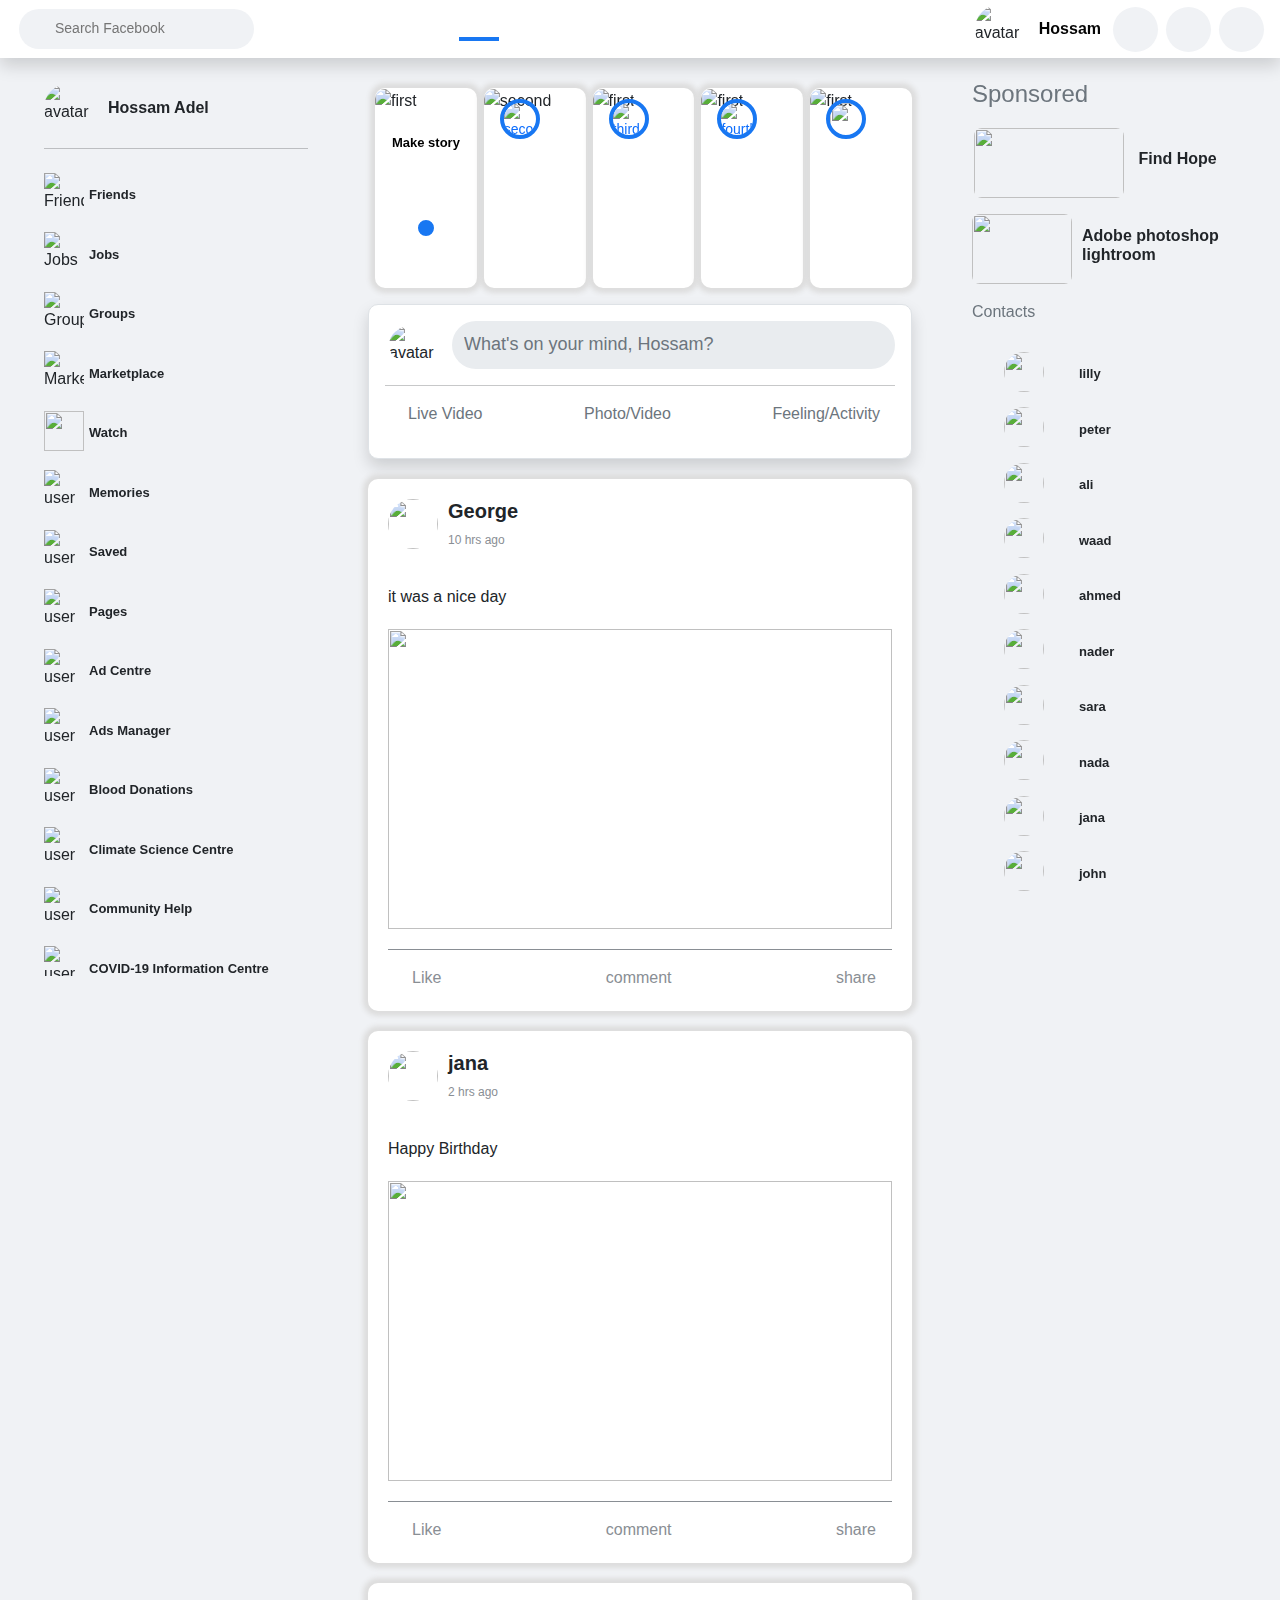
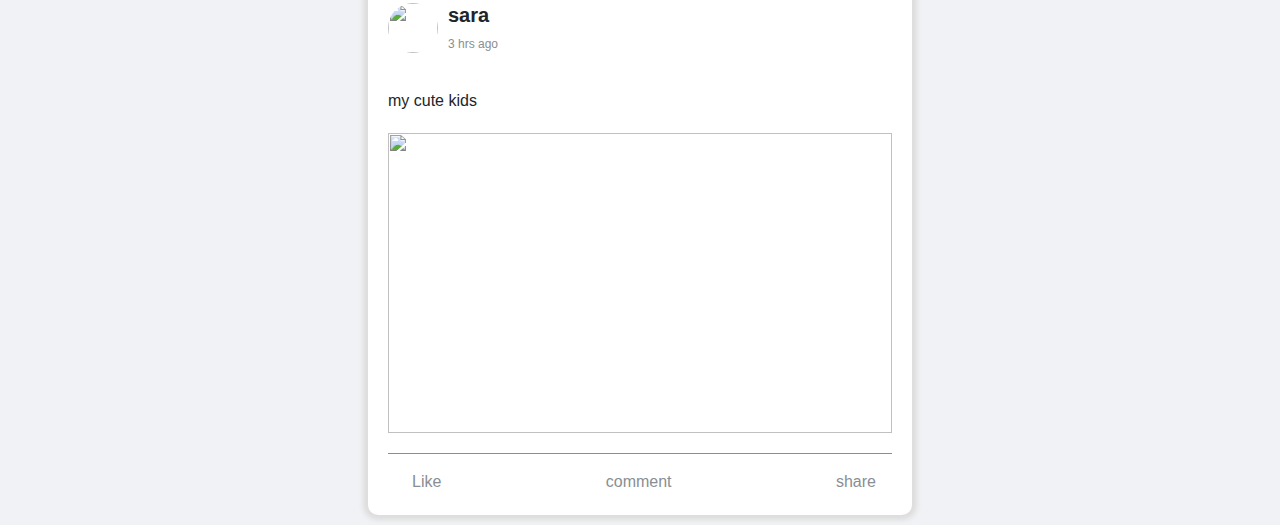
==== commit c2bd290a: "Add files via upload" ====
--- a/facebook.html
+++ b/facebook.html
@@ -7,22 +7,21 @@
     <meta http-equiv="X-UA-Compatible" content="IE=edge">
     <meta name="viewport" content="width=device-width, initial-scale=1.0">
     <!-- Bootstrap Link -->
-    <link href="https://cdn.jsdelivr.net/npm/bootstrap@5.1.3/dist/css/bootstrap.min.css" 
-        rel="stylesheet" 
-        integrity="sha384-1BmE4kWBq78iYhFldvKuhfTAU6auU8tT94WrHftjDbrCEXSU1oBoqyl2QvZ6jIW3" 
-        crossorigin="anonymous">
-        <!-- Animate Css Link -->
-        <link
+    <link rel="stylesheet" href="css\bootstrap.min.css">
+    <!-- Animate Css Link -->
+    <link
         rel="stylesheet"
-        href="https://cdnjs.cloudflare.com/ajax/libs/animate.css/4.1.1/animate.min.css"/>
+        href="https://cdnjs.cloudflare.com/ajax/libs/animate.css/4.1.1/animate.min.css"
+    />
     <!-- Font Awesome Link -->
     <link rel="stylesheet" 
         href="https://cdnjs.cloudflare.com/ajax/libs/font-awesome/6.4.0/css/all.min.css" 
         integrity="sha512-iecdLmaskl7CVkqkXNQ/ZH/XLlvWZOJyj7Yy7tcenmpD1ypASozpmT/E0iPtmFIB46ZmdtAc9eNBvH0H/ZpiBw==" 
         crossorigin="anonymous" 
-        referrerpolicy="no-referrer" />
+        referrerpolicy="no-referrer" 
+    />
     <!-- Link Css -->
-    <link rel="stylesheet" href="style.css">
+    <link rel="stylesheet" href="css\style.css">
     <!-- Tittle With Icon -->
     <link rel="shortcut icon" href="images/facebook.png">
     <title>Facebook</title>
@@ -570,9 +569,9 @@
     </section>
 
 <!-- Bootstrap Links JS -->
-    <script src="https://cdn.jsdelivr.net/npm/@popperjs/core@2.10.2/dist/umd/popper.min.js" integrity="sha384-7+zCNj/IqJ95wo16oMtfsKbZ9ccEh31eOz1HGyDuCQ6wgnyJNSYdrPa03rtR1zdB" crossorigin="anonymous"></script>
-    <script src="https://cdn.jsdelivr.net/npm/bootstrap@5.1.3/dist/js/bootstrap.min.js" integrity="sha384-QJHtvGhmr9XOIpI6YVutG+2QOK9T+ZnN4kzFN1RtK3zEFEIsxhlmWl5/YESvpZ13" crossorigin="anonymous"></script>
-    <!-- Main JS Link -->
-    <script src="main.js"></script>
+<script src="js\popper.min.js"></script>
+<script src="js\bootstrap.min.js"></script>
+<!-- Main JS Link -->
+<script src="js\main.js"></script>
 </body>
 </html>